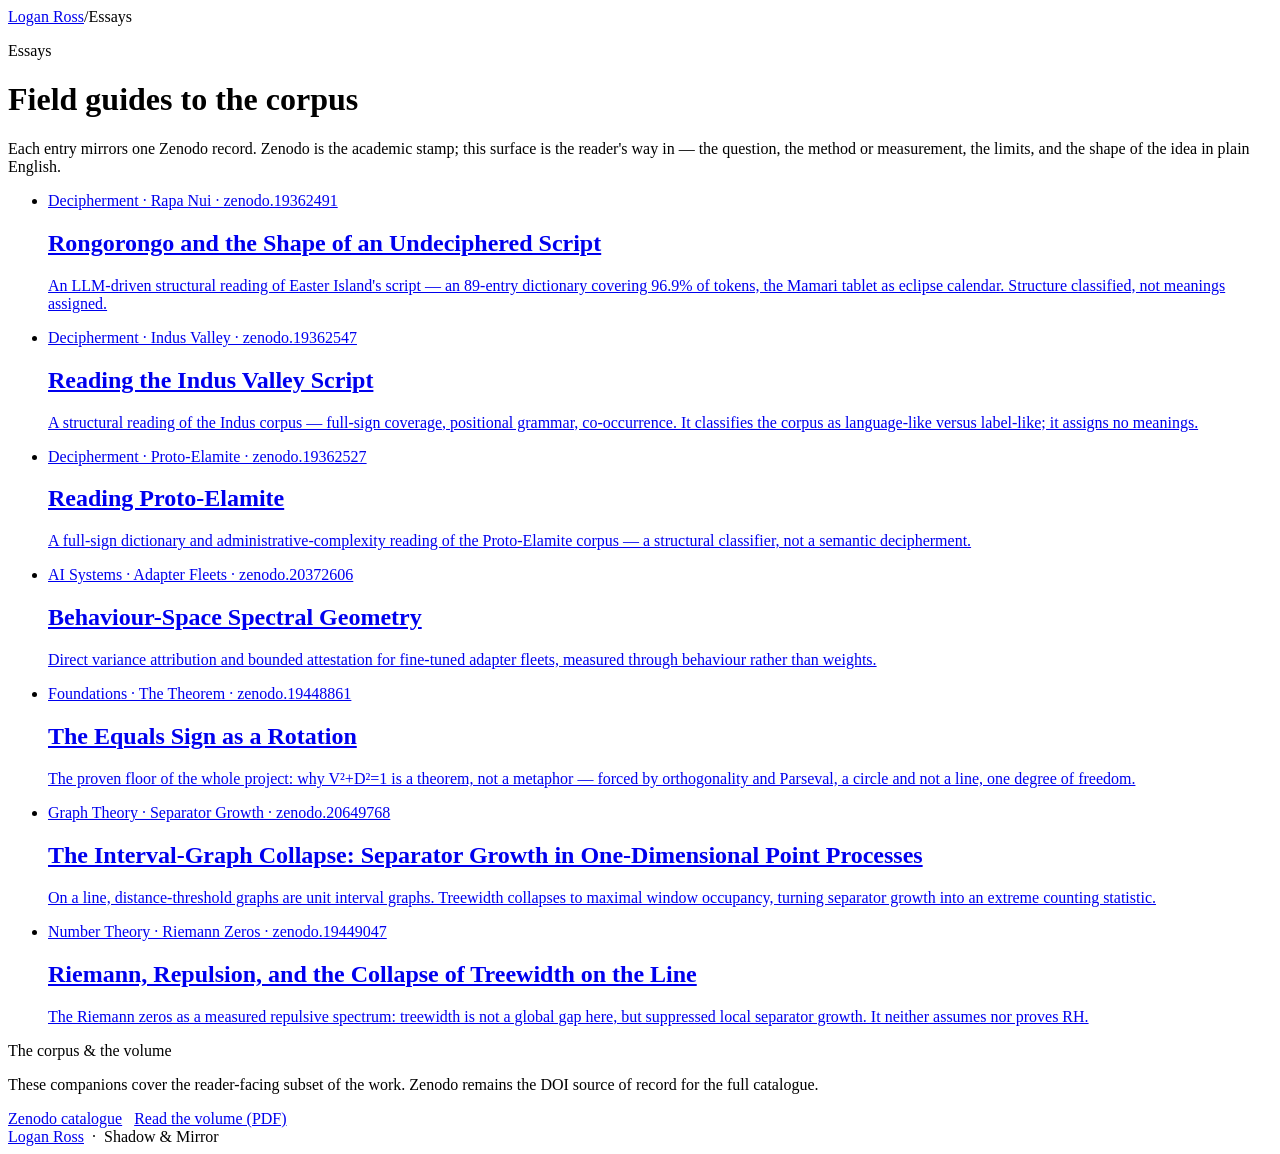
==== public/essays/index.html @ 6a7bdaec "Reconcile logan.engineering to a lean, precise bio + blog Replace the Four Locked Rooms homepage wit" ====
<!doctype html>
<html lang="en">
<head>
  <meta charset="utf-8" />
  <meta name="viewport" content="width=device-width, initial-scale=1" />
  <title>Essays — Shadow &amp; Mirror</title>
  <meta name="description" content="Reader-facing companions to Logan Ross's Zenodo catalogue. Each essay explains the question, method, and limits in a way a motivated novice can approach." />
  <link rel="canonical" href="https://logan.engineering/essays" />
  <meta property="og:title" content="Essays — Shadow &amp; Mirror" />
  <meta property="og:description" content="The public home for Logan Ross's research catalogue: reader-facing companions, with Zenodo as the academic record." />
  <meta property="og:type" content="website" />
  <meta property="og:url" content="https://logan.engineering/essays" />
  <meta property="og:image" content="https://logan.engineering/og.png" />
  <meta name="twitter:card" content="summary_large_image" />
  <meta name="twitter:title" content="Essays — Shadow &amp; Mirror" />
  <meta name="twitter:image" content="https://logan.engineering/og.png" />
  <link rel="stylesheet" href="/essays/essay.css" />
</head>
<body>
  <main class="wrap">
    <nav class="crumb"><a href="/">Logan Ross</a><span class="sep">/</span><span>Essays</span></nav>

    <p class="kicker" style="color:var(--brass)">Essays</p>
    <h1>Field guides to the corpus</h1>
    <p class="lede">Each entry mirrors one Zenodo record. Zenodo is the academic stamp; this surface is the reader's way in — the question, the method or measurement, the limits, and the shape of the idea in plain English.</p>

    <ul class="feed">
      <li>
        <a href="/essays/deciphering-rongorongo">
          <p class="meta">Decipherment · Rapa Nui · zenodo.19362491</p>
          <h2>Rongorongo and the Shape of an Undeciphered Script</h2>
          <p>An LLM-driven structural reading of Easter Island's script — an 89-entry dictionary covering 96.9% of tokens, the Mamari tablet as eclipse calendar. Structure classified, not meanings assigned.</p>
        </a>
      </li>
      <li>
        <a href="/essays/reading-indus-valley-script">
          <p class="meta">Decipherment · Indus Valley · zenodo.19362547</p>
          <h2>Reading the Indus Valley Script</h2>
          <p>A structural reading of the Indus corpus — full-sign coverage, positional grammar, co-occurrence. It classifies the corpus as language-like versus label-like; it assigns no meanings.</p>
        </a>
      </li>
      <li>
        <a href="/essays/reading-proto-elamite">
          <p class="meta">Decipherment · Proto-Elamite · zenodo.19362527</p>
          <h2>Reading Proto-Elamite</h2>
          <p>A full-sign dictionary and administrative-complexity reading of the Proto-Elamite corpus — a structural classifier, not a semantic decipherment.</p>
        </a>
      </li>
      <li>
        <a href="/essays/behaviour-space-spectral-geometry">
          <p class="meta">AI Systems · Adapter Fleets · zenodo.20372606</p>
          <h2>Behaviour-Space Spectral Geometry</h2>
          <p>Direct variance attribution and bounded attestation for fine-tuned adapter fleets, measured through behaviour rather than weights.</p>
        </a>
      </li>
      <li>
        <a href="/essays/the-equals-sign-as-a-rotation">
          <p class="meta">Foundations · The Theorem · zenodo.19448861</p>
          <h2>The Equals Sign as a Rotation</h2>
          <p>The proven floor of the whole project: why V²+D²=1 is a theorem, not a metaphor — forced by orthogonality and Parseval, a circle and not a line, one degree of freedom.</p>
        </a>
      </li>
      <li>
        <a href="/essays/interval-graph-collapse-separator-growth">
          <p class="meta">Graph Theory · Separator Growth · zenodo.20649768</p>
          <h2>The Interval-Graph Collapse: Separator Growth in One-Dimensional Point Processes</h2>
          <p>On a line, distance-threshold graphs are unit interval graphs. Treewidth collapses to maximal window occupancy, turning separator growth into an extreme counting statistic.</p>
        </a>
      </li>
      <li>
        <a href="/essays/riemann-repulsion-collapse-treewidth">
          <p class="meta">Number Theory · Riemann Zeros · zenodo.19449047</p>
          <h2>Riemann, Repulsion, and the Collapse of Treewidth on the Line</h2>
          <p>The Riemann zeros as a measured repulsive spectrum: treewidth is not a global gap here, but suppressed local separator growth. It neither assumes nor proves RH.</p>
        </a>
      </li>
    </ul>

    <div class="cta">
      <p class="t">The corpus &amp; the volume</p>
      <p>These companions cover the reader-facing subset of the work. Zenodo remains the DOI source of record for the full catalogue.</p>
      <a class="btn" href="https://zenodo.org/search?q=metadata.creators.person_or_org.name:%22Ross,%20Logan%22&l=list&p=1&s=10&sort=bestmatch">Zenodo catalogue</a>
      <a class="btn ghost" href="/thesis.pdf" style="margin-left:8px">Read the volume (PDF)</a>
    </div>
  </main>
  <footer><a href="/">Logan Ross</a> &nbsp;·&nbsp; Shadow &amp; Mirror</footer>
</body>
</html>
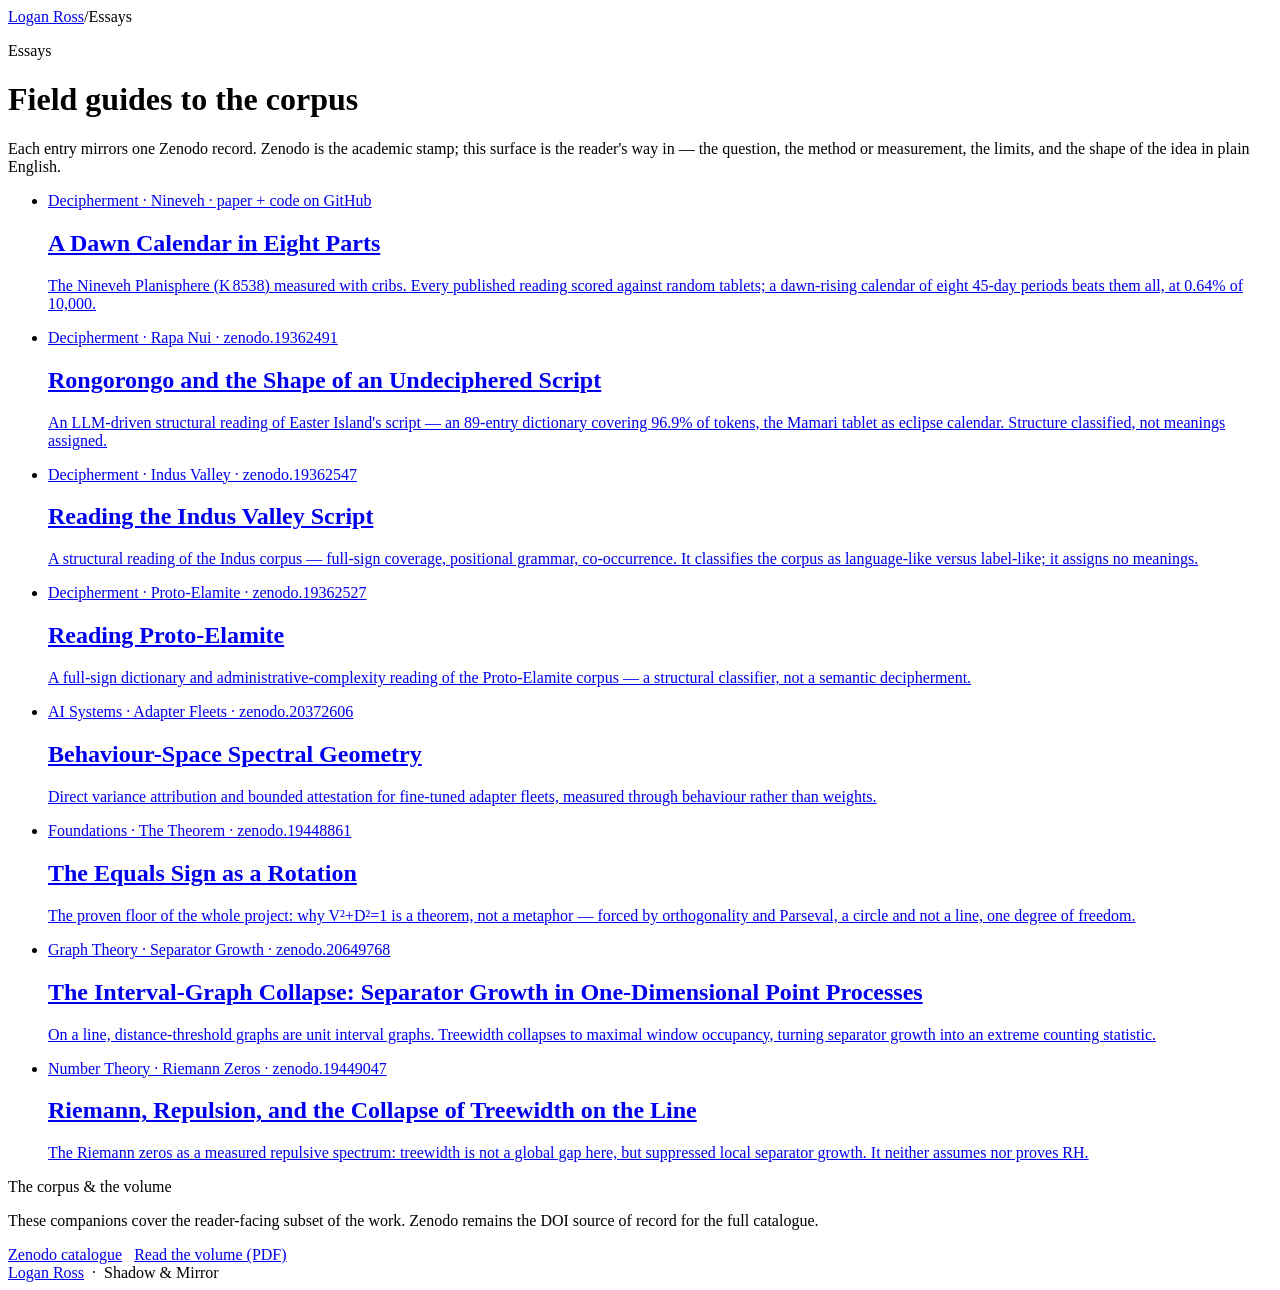
==== commit 48b2199e: "Essay: A Dawn Calendar in Eight Parts (K 8538), full paper with figures and PDF Adds /essays/dawn-ca" ====
--- a/public/essays/index.html
+++ b/public/essays/index.html
@@ -3,6 +3,9 @@
 <head>
   <meta charset="utf-8" />
   <meta name="viewport" content="width=device-width, initial-scale=1" />
+  <meta name="theme-color" content="#FCFCFB" media="(prefers-color-scheme: light)" />
+  <meta name="theme-color" content="#111317" media="(prefers-color-scheme: dark)" />
+  <link rel="icon" href="/logie-copper-scroll.svg" type="image/svg+xml" />
   <title>Essays — Shadow &amp; Mirror</title>
   <meta name="description" content="Reader-facing companions to Logan Ross's Zenodo catalogue. Each essay explains the question, method, and limits in a way a motivated novice can approach." />
   <link rel="canonical" href="https://logan.engineering/essays" />
@@ -25,6 +28,13 @@
     <p class="lede">Each entry mirrors one Zenodo record. Zenodo is the academic stamp; this surface is the reader's way in — the question, the method or measurement, the limits, and the shape of the idea in plain English.</p>
 
     <ul class="feed">
+      <li>
+        <a href="/essays/dawn-calendar-k8538">
+          <p class="meta">Decipherment · Nineveh · paper + code on GitHub</p>
+          <h2>A Dawn Calendar in Eight Parts</h2>
+          <p>The Nineveh Planisphere (K&#8239;8538) measured with cribs. Every published reading scored against random tablets; a dawn-rising calendar of eight 45-day periods beats them all, at 0.64% of 10,000.</p>
+        </a>
+      </li>
       <li>
         <a href="/essays/deciphering-rongorongo">
           <p class="meta">Decipherment · Rapa Nui · zenodo.19362491</p>
